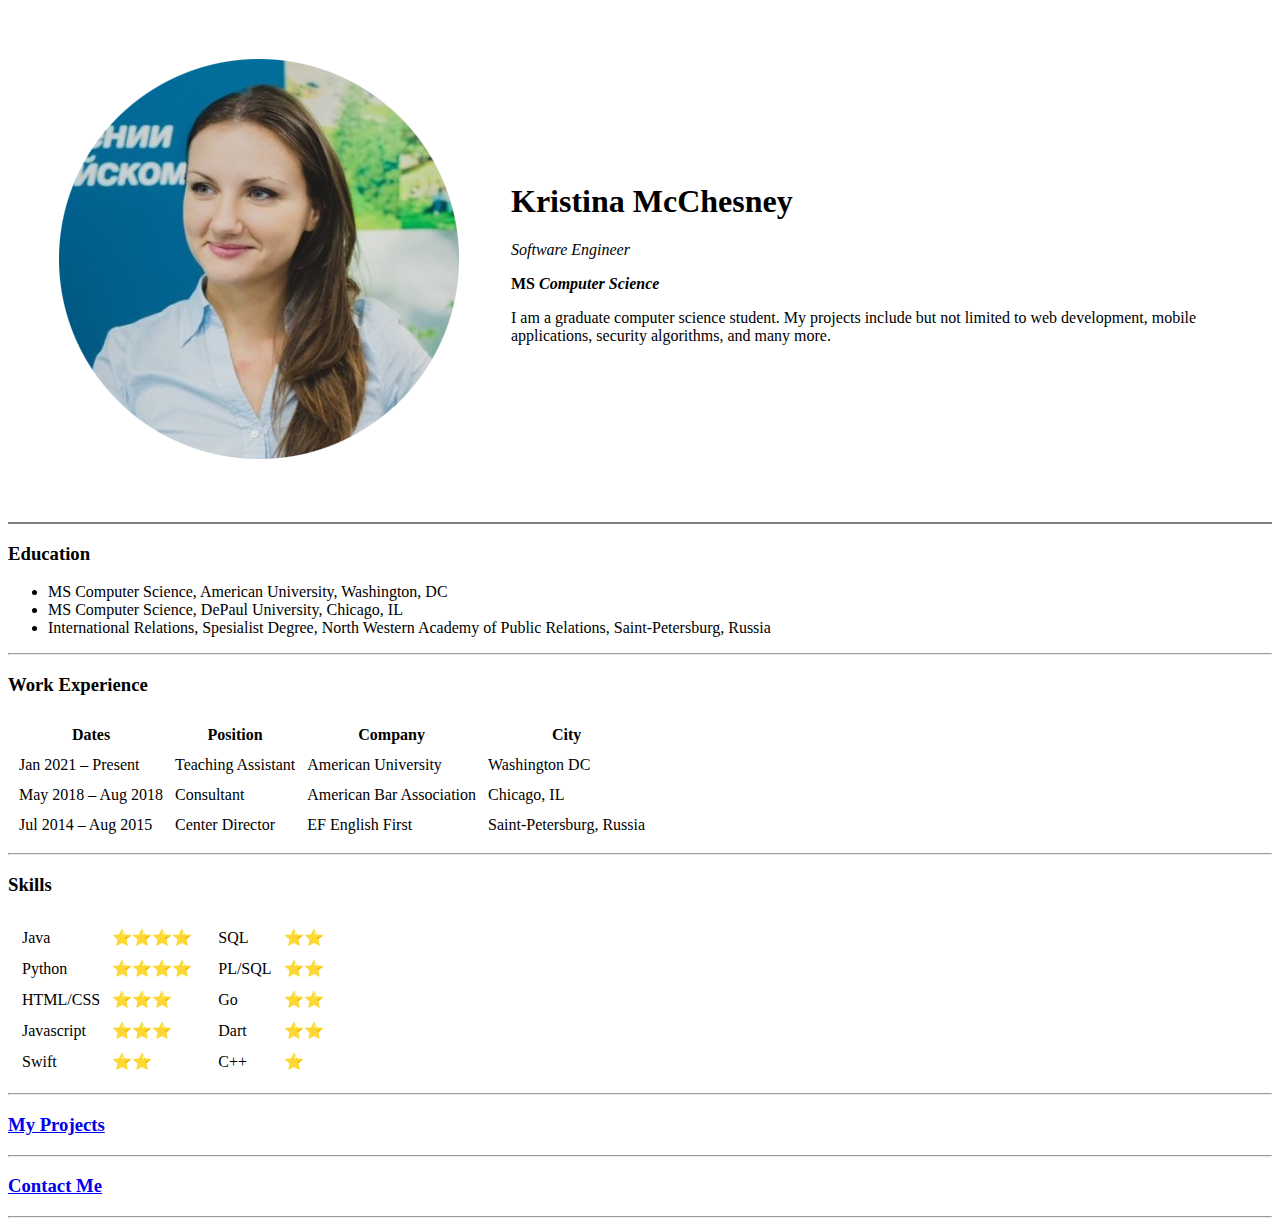
==== index.html @ 1f11fbd5 "Add files via upload" ====
<!DOCTYPE html>
<html lang="en">
<head>
    <meta charset="UTF-8">
    <meta http-equiv="X-UA-Compatible" content="IE=edge">
    <meta name="viewport" content="width=device-width, initial-scale=1.0">
    <meta name="description" content="A personal website for a software engineer Kristina McChesney">
    <meta name="keywords" content="Software engineer, Kristina McChesney">
    <meta name="author" content="Kristina McChesney">
    <title>Kristina McChesney</title>
</head>


<body>
    <table cellspacing=50>
        <tr>
            <td><img src="images/KrisProfilePic.png" alt="Kristina's Profile Picture"></td>
            <td><h1>Kristina McChesney</h1>
                <p><em>Software Engineer</em></p>
                <p><strong>MS <em>Computer Science</em></strong></p>
                <p>I am a graduate computer science student. 
                    My projects include but not limited to web development, 
                    mobile applications, security algorithms, and many more.
                </p>
            </td>
        </tr>
    </table>

    <hr size=2 noshade>
    
    <h3>Education</h3>
    <ul>
        <li>MS Computer Science, American University, Washington, DC</li>
        <li>MS Computer Science, DePaul University, Chicago, IL</li>
        <li>International Relations, Spesialist Degree, North Western Academy of Public Relations, Saint-Petersburg, Russia</li>
    </ul>
    <hr size=2>

    <h3>Work Experience</h3>
    <table cellspacing=10>
        <thead>
            <th>Dates</th>
            <th>Position</th>
            <th>Company</th>
            <th>City</th>
        </thead>
        <tbody>
            <tr>
                <td>Jan 2021 – Present</td>
                <td>Teaching Assistant</td>
                <td>American University</td>
                <td>Washington DC</td>
            </tr>
            <tr>
                <td>May 2018 – Aug 2018</td>
                <td>Consultant</td>
                <td>American Bar Association</td>
                <td>Chicago, IL</td>
            </tr>
            <tr>
                <td>Jul 2014 – Aug 2015</td>
                <td>Center Director</td>
                <td>EF English First</td>
                <td>Saint-Petersburg, Russia</td>
            </tr>
        </tbody>
    </table>
    <hr size=2>

    <h3>Skills</h3>
    <table>
        <tr>
            <td>
                <table cellspacing = 10>
                    <tr>
                        <td>Java</td>
                        <td>⭐⭐⭐⭐</td>
                    </tr>
                    <tr>
                        <td>Python</td>
                        <td>⭐⭐⭐⭐</td>
                    </tr>
                    <tr>
                        <td>HTML/CSS</td>
                        <td>⭐⭐⭐</td>
                    </tr>
                    <tr>
                        <td>Javascript</td>
                        <td>⭐⭐⭐</td>
                    </tr>
                    <tr>
                        <td>Swift</td>
                        <td>⭐⭐</td>
                    </tr>
                </table>
            </td>
            <td>
                <table cellspacing = 10>
                    <tr>
                        <td>SQL</td>
                        <td>⭐⭐</td>
                    </tr>
                    <tr>
                        <td>PL/SQL</td>
                        <td>⭐⭐</td>
                    </tr>
                    <tr>
                        <td>Go</td>
                        <td>⭐⭐</td>
                    </tr>
                    <tr>
                        <td>Dart</td>
                        <td>⭐⭐</td>
                    </tr>
                    <tr>
                        <td>C++</td>
                        <td>⭐</td>
                    </tr>

                </table>
            </td>
        </tr>
    </table>   
    <hr size=2>

    <a href="projects.html"><h3>My Projects</h3></a>
    <hr size=2>

    <a href="contacts.html"><h3>Contact Me</h3></a>
    <hr size=2>

    

</body>
</html>
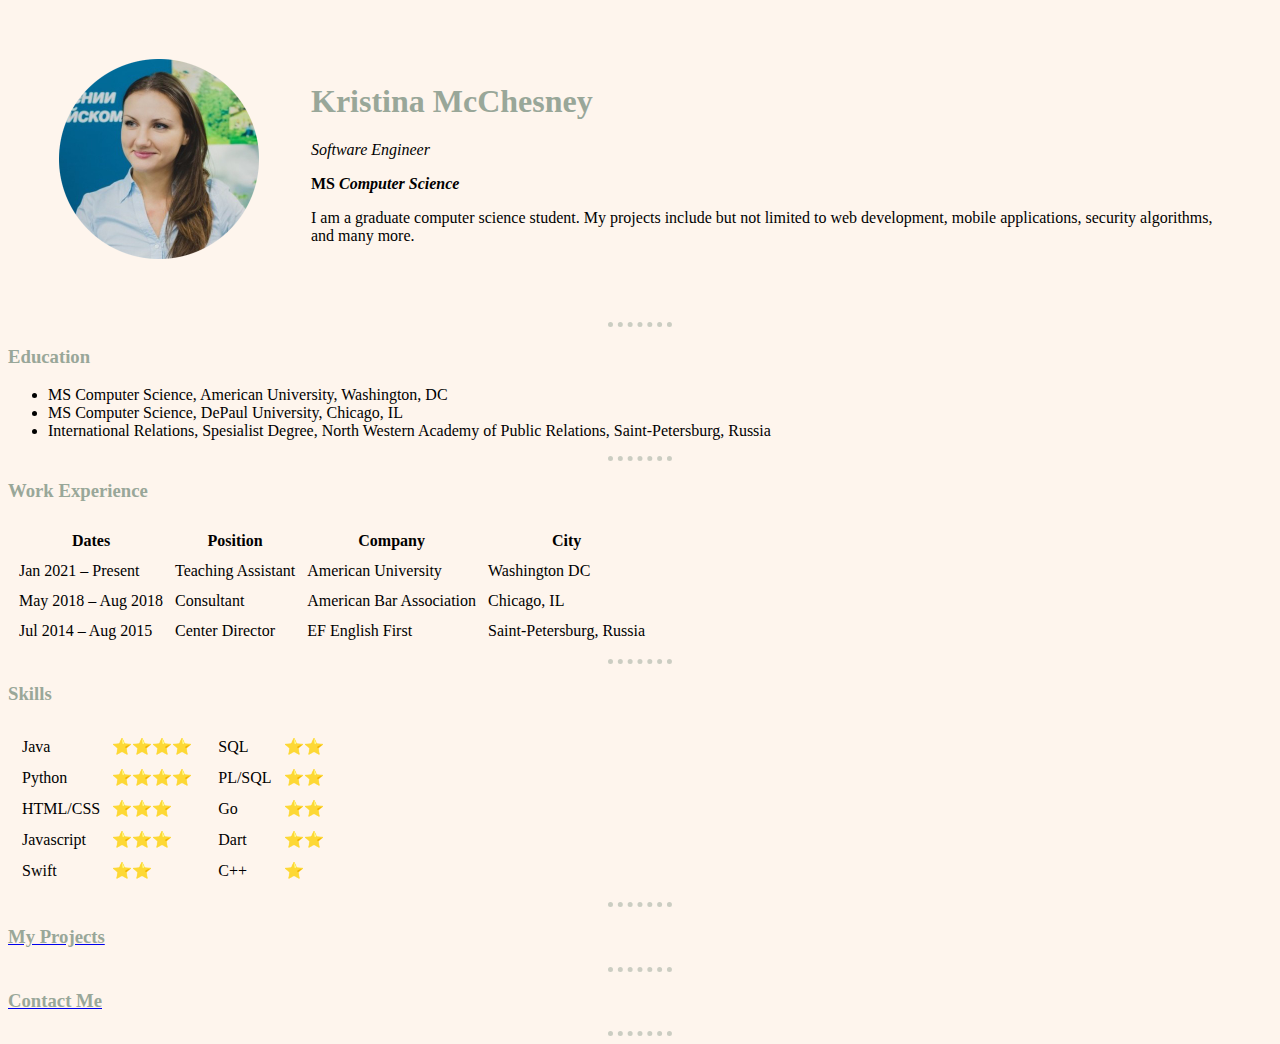
==== commit c7f5bb50: "styles added" ====
--- a/index.html
+++ b/index.html
@@ -8,6 +8,8 @@
     <meta name="keywords" content="Software engineer, Kristina McChesney">
     <meta name="author" content="Kristina McChesney">
     <title>Kristina McChesney</title>
+    <!-- link the styles to the stylesheet -->
+    <link rel="stylesheet" href="css/styles.css">
 </head>
 
 
@@ -26,7 +28,7 @@
         </tr>
     </table>
 
-    <hr size=2 noshade>
+    <hr>
     
     <h3>Education</h3>
     <ul>
@@ -34,7 +36,8 @@
         <li>MS Computer Science, DePaul University, Chicago, IL</li>
         <li>International Relations, Spesialist Degree, North Western Academy of Public Relations, Saint-Petersburg, Russia</li>
     </ul>
-    <hr size=2>
+
+    <hr>
 
     <h3>Work Experience</h3>
     <table cellspacing=10>
@@ -65,7 +68,8 @@
             </tr>
         </tbody>
     </table>
-    <hr size=2>
+    
+    <hr>
 
     <h3>Skills</h3>
     <table>
@@ -129,8 +133,6 @@
     <a href="contacts.html"><h3>Contact Me</h3></a>
     <hr size=2>
 
-    
-
 </body>
 </html>
 
--- a/css/styles.css
+++ b/css/styles.css
@@ -0,0 +1,17 @@
+body {
+    background-color: #FEF5ED;
+}
+hr {
+    border-style: none;
+    border-top-style: dotted;
+    border-color: #99A799;
+    opacity: 50%;
+    border-width: 5px;
+    width: 5%;
+}
+img {
+    height: 200px;
+}
+h1, h3 {
+    color: #99A799;
+}
